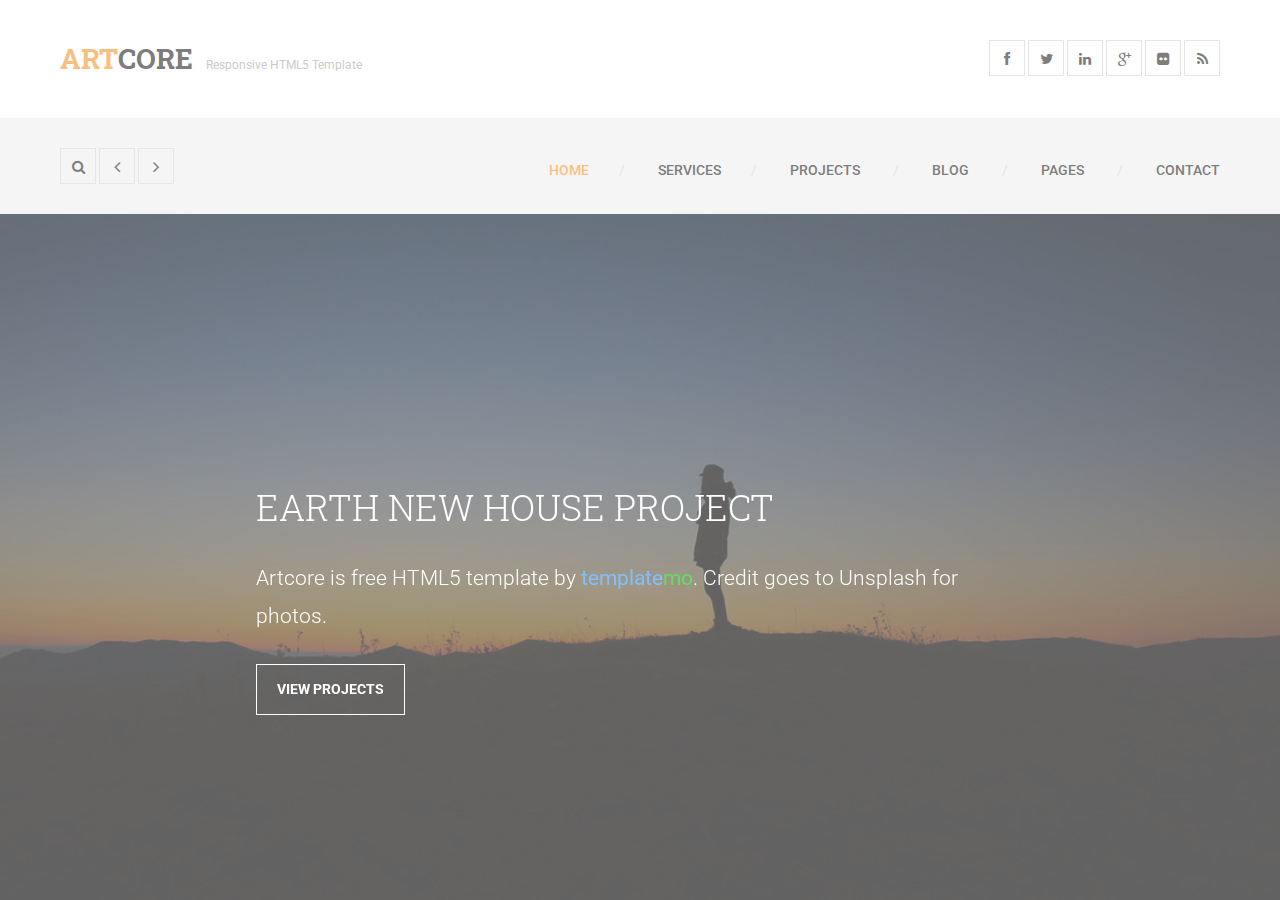
==== index.html @ 153663cf "Add files via upload" ====
<!DOCTYPE html>
<!--[if lt IE 7]>      <html class="no-js lt-ie9 lt-ie8 lt-ie7"> <![endif]-->
<!--[if IE 7]>         <html class="no-js lt-ie9 lt-ie8"> <![endif]-->
<!--[if IE 8]>         <html class="no-js lt-ie9"> <![endif]-->
<!--[if gt IE 8]><!--> <html class="no-js"> <!--<![endif]-->
    <head>
        <meta charset="utf-8">
        <title>Artcore - Responsive HTML5 Template</title>
        <meta name="description" content="">
        <meta name="viewport" content="width=device-width">

        <link rel="stylesheet" href="http://fonts.googleapis.com/css?family=Roboto+Slab:400,700,300,100">
        <link rel="stylesheet" href="http://fonts.googleapis.com/css?family=Roboto:400,400italic,300italic,300,500,500italic,700,900">
        <!--
        Artcore Template
		http://www.templatemo.com/preview/templatemo_423_artcore
        -->
        <link rel="stylesheet" href="css/bootstrap.css">
        <link rel="stylesheet" href="css/font-awesome.css">
        <link rel="stylesheet" href="css/animate.css">
        <link rel="stylesheet" href="css/templatemo-misc.css">
        <link rel="stylesheet" href="css/templatemo-style.css">
        <script src="js/vendor/modernizr-2.6.1-respond-1.1.0.min.js"></script>
    </head>
    <body>
        <!--[if lt IE 7]>
            <p class="chromeframe">You are using an outdated browser. <a href="http://browsehappy.com/">Upgrade your browser today</a> or <a href="http://www.google.com/chromeframe/?redirect=true">install Google Chrome Frame</a> to better experience this site.</p>
        <![endif]-->


        <section id="pageloader">
            <div class="loader-item fa fa-spin colored-border"></div>
        </section> <!-- /#pageloader -->

        <header class="site-header container-fluid">
            <div class="top-header">
                <div class="logo col-md-6 col-sm-6">
                    <h1><a href="index.html"><em>Art</em>Core</a></h1>
                    <span>Responsive HTML5 Template</span>
                </div> <!-- /.logo -->
                <div class="social-top col-md-6 col-sm-6">
                    <ul>
                        <li><a href="#" class="fa fa-facebook"></a></li>
                        <li><a href="#" class="fa fa-twitter"></a></li>
                        <li><a href="#" class="fa fa-linkedin"></a></li>
                        <li><a href="#" class="fa fa-google-plus"></a></li>
                        <li><a href="#" class="fa fa-flickr"></a></li>
                        <li><a href="#" class="fa fa-rss"></a></li>
                    </ul>
                </div> <!-- /.social-top -->
            </div> <!-- /.top-header -->
            <div class="main-header">
                <div class="row">
                    <div class="main-header-left col-md-3 col-sm-6 col-xs-8">
                        <a id="search-icon" class="btn-left fa fa-search" href="#search-overlay"></a>
                        <div id="search-overlay">
                            <a href="#search-overlay" class="close-search"><i class="fa fa-times-circle"></i></a>
                            <div class="search-form-holder">
                                <h2>Type keywords and hit enter</h2>
                                <form id="search-form" action="#">
                                    <input type="search" name="s" placeholder="" autocomplete="off" />
                                </form>
                            </div>
                        </div><!-- #search-overlay -->
                        <a href="#" class="btn-left arrow-left fa fa-angle-left"></a>
                        <a href="#" class="btn-left arrow-right fa fa-angle-right"></a>
                    </div> <!-- /.main-header-left -->
                    <div class="menu-wrapper col-md-9 col-sm-6 col-xs-4">
                        <a href="#" class="toggle-menu visible-sm visible-xs"><i class="fa fa-bars"></i></a>
                        <ul class="sf-menu hidden-xs hidden-sm">
                            <li class="active"><a href="index.html">Home</a></li>
                            <li><a href="services.html">Services</a></li>
                            <li><a href="#">Projects</a>
                                <ul>
                                    <li><a href="projects-2.html">Two Columns</a></li>
                                    <li><a href="projects-3.html">Three Columns</a></li>
                                    <li><a href="project-details.html">Project Single</a></li>
                                </ul>
                            </li>
                            <li><a href="#">Blog</a>
                                <ul>
                                    <li><a href="blog.html">Blog Masonry</a></li>
                                    <li><a href="blog-single.html">Post Single</a></li>
                                </ul>
                            </li>
                            <li><a href="#">Pages</a>
                                <ul>
                                    <li><a href="our-team.html">Our Team</a></li>
                                    <li><a href="archives.html">Archives</a></li>
                                    <li><a href="grids.html">Columns</a></li>
                                    <li><a href="404.html">404 Page</a></li>
                                </ul>
                            </li>
                            <li><a href="contact.html">Contact</a></li>
                        </ul>
                    </div> <!-- /.menu-wrapper -->
                </div> <!-- /.row -->
            </div> <!-- /.main-header -->
            <div id="responsive-menu">
                <ul>
                    <li><a href="index.html">Home</a></li>
                    <li><a href="services.html">Services</a></li>
                    <li><a href="#">Projects</a>
                        <ul>
                            <li><a href="projects-2.html">Two Columns</a></li>
                            <li><a href="projects-3.html">Three Columns</a></li>
                            <li><a href="project-details.html">Project Single</a></li>
                        </ul>
                    </li>
                    <li><a href="#">Blog</a>
                        <ul>
                            <li><a href="blog.html">Blog Masonry</a></li>
                            <li><a href="blog-single.html">Post Single</a></li>
                        </ul>
                    </li>
                    <li><a href="#">Pages</a>
                        <ul>
                            <li><a href="our-team.html">Our Team</a></li>
                            <li><a href="archives.html">Archives</a></li>
                            <li><a href="grids.html">Columns</a></li>
                            <li><a href="404.html">404 Page</a></li>
                        </ul>
                    </li>
                    <li><a href="contact.html">Contact</a></li>
                </ul>
            </div>
        </header> <!-- /.site-header -->
        
        <div class="swiper-container">
            <div class="swiper-wrapper">

                <div class="swiper-slide" style="background-image: url(images/slide1.jpg);">
                    <div class="overlay-s"></div>
                    <div class="slider-caption">
                        <div class="inner-content">
                            <h2>Earth New House Project</h2>
                            <p>Artcore is free HTML5 template by <b class="blue">template</b><b class="green">mo</b>. Credit goes to <a rel="nofollow" href="http://unsplash.com">Unsplash</a> for photos.</p>
                            <a href="#" class="main-btn white">View Projects</a>
                        </div> <!-- /.inner-content -->
                    </div> <!-- /.slider-caption -->
                </div> <!-- /.swier-slide -->

                <div class="swiper-slide" style="background-image: url(images/slide2.jpg);">
                    <div class="overlay-s"></div>
                    <div class="slider-caption">
                        <div class="inner-content">
                            <h2>Hotel and Residence Concept in Montenegro</h2>
                            <p>We come with new fresh and unique ideas.</p>
                            <a href="#" class="main-btn white">View Projects</a>
                        </div> <!-- /.inner-content -->
                    </div> <!-- /.slider-caption -->
                </div> <!-- /.swier-slide -->

                <div class="swiper-slide" style="background-image: url(images/slide3.jpg);">
                    <div class="overlay-s"></div>
                    <div class="slider-caption">
                        <div class="inner-content">
                            <h2>Natural 3d Architecture Design</h2>
                            <p>Natural concrete is a material which is calm and clean.</p>
                            <a href="#" class="main-btn white">View Projects</a>
                        </div> <!-- /.inner-content -->
                    </div> <!-- /.slider-caption -->
                </div> <!-- /.swier-slide -->

            </div> <!-- /.swiper-wrapper -->
        </div> <!-- /.swiper-container -->

        <script src="js/vendor/jquery-1.11.0.min.js"></script>
        <script>window.jQuery || document.write('<script src="js/vendor/jquery-1.11.0.min.js"><\/script>')</script>
        <script src="js/plugins.js"></script>
        <script src="js/main.js"></script>

        <!-- Preloader -->
        <script type="text/javascript">
            //<![CDATA[
            $(window).load(function() { // makes sure the whole site is loaded
                $('.loader-item').fadeOut(); // will first fade out the loading animation
                    $('#pageloader').delay(350).fadeOut('slow'); // will fade out the white DIV that covers the website.
                $('body').delay(350).css({'overflow-y':'visible'});
            })
            //]]>
        </script>
        
    </body>
</html>
---- css/templatemo-misc.css ----
/*
 * Swiper 2.6.0
 * Mobile touch slider and framework with hardware accelerated transitions
 *
 * http://www.idangero.us/sliders/swiper/
 *
 * Copyright 2010-2014, Vladimir Kharlampidi
 * The iDangero.us
 * http://www.idangero.us/
 *
 * Licensed under GPL & MIT
 *
 * Released on: April 9, 2014
*/
.swiper-container {
  margin: 0 auto;
  position: relative;
  overflow: hidden;
  -webkit-backface-visibility: hidden;
  -moz-backface-visibility: hidden;
  -ms-backface-visibility: hidden;
  -o-backface-visibility: hidden;
  backface-visibility: hidden;
  /* Fix of Webkit flickering */
  z-index: 1;
}

.swiper-wrapper {
  position: relative;
  width: 100%;
  -webkit-transition-property: -webkit-transform, left, top;
  -webkit-transition-duration: 0s;
  -webkit-transform: translate3d(0px, 0, 0);
  -webkit-transition-timing-function: ease;
  -moz-transition-property: -moz-transform, left, top;
  -moz-transition-duration: 0s;
  -moz-transform: translate3d(0px, 0, 0);
  -moz-transition-timing-function: ease;
  -o-transition-property: -o-transform, left, top;
  -o-transition-duration: 0s;
  -o-transform: translate3d(0px, 0, 0);
  -o-transition-timing-function: ease;
  -o-transform: translate(0px, 0px);
  -ms-transition-property: -ms-transform, left, top;
  -ms-transition-duration: 0s;
  -ms-transform: translate3d(0px, 0, 0);
  -ms-transition-timing-function: ease;
  transition-property: transform, left, top;
  transition-duration: 0s;
  transform: translate3d(0px, 0, 0);
  transition-timing-function: ease;
  -webkit-box-sizing: content-box;
  -moz-box-sizing: content-box;
  box-sizing: content-box;
}

.swiper-free-mode > .swiper-wrapper {
  -webkit-transition-timing-function: ease-out;
  -moz-transition-timing-function: ease-out;
  -ms-transition-timing-function: ease-out;
  -o-transition-timing-function: ease-out;
  transition-timing-function: ease-out;
  margin: 0 auto;
}

.swiper-slide {
  float: left;
}

/* IE10 Windows Phone 8 Fixes */
.swiper-wp8-horizontal {
  -ms-touch-action: pan-y;
}

.swiper-wp8-vertical {
  -ms-touch-action: pan-x;
}

/* ===============================================================
Your custom styles, here you need to specify container's and slide's
sizes, pagination, etc.
================================================================*/
.swiper-container {
  /* Specify Swiper's Size: */
  /*width:200px;
  height: 100px;*/
}

.swiper-slide {
  /* Specify Slides's Size: */
  /*width: 100%;
  height: 100%;*/
}

.swiper-slide-active {
  /* Specific active slide styling: */
}

.swiper-slide-visible {
  /* Specific visible slide styling: */
}

/* ===============================================================
Pagination Styles
================================================================*/
.swiper-pagination-switch {
  /* Stylize pagination button: */
}

.swiper-active-switch {
  /* Specific active button style: */
}

.swiper-visible-switch {
  /* Specific visible button style: */
}

/*! fancyBox v2.1.5 fancyapps.com | fancyapps.com/fancybox/#license */
.fancybox-wrap,
.fancybox-skin,
.fancybox-outer,
.fancybox-inner,
.fancybox-image,
.fancybox-wrap iframe,
.fancybox-wrap object,
.fancybox-nav,
.fancybox-nav span,
.fancybox-tmp {
  padding: 0;
  margin: 0;
  border: 0;
  outline: none;
  vertical-align: top;
}

.fancybox-wrap {
  position: absolute;
  top: 0;
  left: 0;
  z-index: 8020;
}

.fancybox-skin {
  position: relative;
  background: #f9f9f9;
  color: #444;
  text-shadow: none;
  -webkit-border-radius: 4px;
  -moz-border-radius: 4px;
  border-radius: 4px;
}

.fancybox-opened {
  z-index: 8030;
}

.fancybox-opened .fancybox-skin {
  -webkit-box-shadow: 0 10px 25px rgba(0, 0, 0, 0.5);
  -moz-box-shadow: 0 10px 25px rgba(0, 0, 0, 0.5);
  box-shadow: 0 10px 25px rgba(0, 0, 0, 0.5);
}

.fancybox-outer, .fancybox-inner {
  position: relative;
}

.fancybox-inner {
  overflow: hidden;
}

.fancybox-type-iframe .fancybox-inner {
  -webkit-overflow-scrolling: touch;
}

.fancybox-error {
  color: #444;
  font: 14px/20px "Helvetica Neue",Helvetica,Arial,sans-serif;
  margin: 0;
  padding: 15px;
  white-space: nowrap;
}

.fancybox-image, .fancybox-iframe {
  display: block;
  width: 100%;
  height: 100%;
}

.fancybox-image {
  max-width: 100%;
  max-height: 100%;
}

#fancybox-loading, .fancybox-close, .fancybox-prev span, .fancybox-next span {
  background-image: url("../images/fancybox_sprite.png");
}

#fancybox-loading {
  position: fixed;
  top: 50%;
  left: 50%;
  margin-top: -22px;
  margin-left: -22px;
  background-position: 0 -108px;
  opacity: 0.8;
  cursor: pointer;
  z-index: 8060;
}

#fancybox-loading div {
  width: 44px;
  height: 44px;
  background: url("../images/fancybox_loading.gif") center center no-repeat;
}

.fancybox-close {
  position: absolute;
  top: -18px;
  right: -18px;
  width: 36px;
  height: 36px;
  cursor: pointer;
  z-index: 8040;
}

.fancybox-nav {
  position: absolute;
  top: 0;
  width: 40%;
  height: 100%;
  cursor: pointer;
  text-decoration: none;
  background: transparent url("../images/blank.gif");
  /* helps IE */
  -webkit-tap-highlight-color: transparent;
  z-index: 8040;
}

.fancybox-prev {
  left: 0;
}

.fancybox-next {
  right: 0;
}

.fancybox-nav span {
  position: absolute;
  top: 50%;
  width: 36px;
  height: 34px;
  margin-top: -18px;
  cursor: pointer;
  z-index: 8040;
  visibility: hidden;
}

.fancybox-prev span {
  left: 10px;
  background-position: 0 -36px;
}

.fancybox-next span {
  right: 10px;
  background-position: 0 -72px;
}

.fancybox-nav:hover span {
  visibility: visible;
}

.fancybox-tmp {
  position: absolute;
  top: -99999px;
  left: -99999px;
  visibility: hidden;
  max-width: 99999px;
  max-height: 99999px;
  overflow: visible !important;
}

/* Overlay helper */
.fancybox-lock {
  overflow: hidden !important;
  width: auto;
}

.fancybox-lock body {
  overflow: hidden !important;
}

.fancybox-lock-test {
  overflow-y: hidden !important;
}

.fancybox-overlay {
  position: absolute;
  top: 0;
  left: 0;
  overflow: hidden;
  display: none;
  z-index: 8010;
  background: url("../images/fancybox_overlay.png");
}

.fancybox-overlay-fixed {
  position: fixed;
  bottom: 0;
  right: 0;
}

.fancybox-lock .fancybox-overlay {
  overflow: auto;
  overflow-y: scroll;
}

/* Title helper */
.fancybox-title {
  visibility: hidden;
  font: normal 13px/20px "Helvetica Neue",Helvetica,Arial,sans-serif;
  position: relative;
  text-shadow: none;
  z-index: 8050;
}

.fancybox-opened .fancybox-title {
  visibility: visible;
}

.fancybox-title-float-wrap {
  position: absolute;
  bottom: 0;
  right: 50%;
  margin-bottom: -35px;
  z-index: 8050;
  text-align: center;
}

.fancybox-title-float-wrap .child {
  display: inline-block;
  margin-right: -100%;
  padding: 2px 20px;
  background: transparent;
  /* Fallback for web browsers that doesn't support RGBa */
  background: rgba(0, 0, 0, 0.8);
  -webkit-border-radius: 15px;
  -moz-border-radius: 15px;
  border-radius: 15px;
  text-shadow: 0 1px 2px #222;
  color: #FFF;
  font-weight: bold;
  line-height: 24px;
  white-space: nowrap;
}

.fancybox-title-outside-wrap {
  position: relative;
  margin-top: 10px;
  color: #fff;
}

.fancybox-title-inside-wrap {
  padding-top: 10px;
}

.fancybox-title-over-wrap {
  position: absolute;
  bottom: 0;
  left: 0;
  color: #fff;
  padding: 10px;
  background: #000;
  background: rgba(0, 0, 0, 0.8);
}

/*Retina graphics!*/
@media only screen and (-webkit-min-device-pixel-ratio: 1.5), only screen and (min--moz-device-pixel-ratio: 1.5), only screen and (min-device-pixel-ratio: 1.5) {
  #fancybox-loading, .fancybox-close, .fancybox-prev span, .fancybox-next span {
    background-image: url("../images/fancybox_sprite@2x.png");
    background-size: 44px 152px;
    /*The size of the normal image, half the size of the hi-res image*/
  }

  #fancybox-loading div {
    background-image: url("../images/fancybox_loading@2x.gif");
    background-size: 24px 24px;
    /*The size of the normal image, half the size of the hi-res image*/
  }
}
---- css/templatemo-style.css ----
/* 
	Artcore Template
	http://www.templatemo.com/preview/templatemo_423_artcore
*/

html, body, div, span, applet, object, iframe, h1, h2, h3, h4, h5, h6, p, blockquote, pre, a, abbr, acronym, address, big, cite, code, del, dfn, em, img, ins, kbd, q, s, samp, small, strike, strong, sub, sup, tt, var, b, u, i, center, dl, dt, dd, ol, ul, li, fieldset, form, label, legend, table, caption, tbody, tfoot, thead, tr, th, td, article, aside, canvas, details, embed, figure, figcaption, footer, header, hgroup, menu, nav, output, ruby, section, summary, time, mark, audio, video {
  margin: 0;
  padding: 0;
  border: 0;
  font-size: 100%;
  vertical-align: baseline;
}

body {
  line-height: 1;
}


.blue {
	color: #39F;
	font-weight: normal;
}

.green {
	color: #0C0;
	font-weight: normal;
}

ol,
ul {
  list-style: none;
}

blockquote,
q {
  quotes: none;
}

blockquote:before,
blockquote:after {
  content: '';
  content: none;
}

table {
  border-collapse: collapse;
  border-spacing: 0;
}

html {
  font-size: 100%;
  -webkit-text-size-adjust: 100%;
  -ms-text-size-adjust: 100%;
}

a:focus {
  outline: none;
}

article,
aside,
details,
figcaption,
figure,
footer,
header,
hgroup,
nav,
section,
img {
  display: block;
}

audio,
canvas,
video {
  display: inline-block;
  *display: inline;
  *zoom: 1;
}

audio:not([controls]) {
  display: none;
}

sub,
sup {
  line-height: 0;
  position: relative;
  vertical-align: baseline;
}

sup {
  top: -.5em;
}

sub {
  bottom: -.25em;
}

img {
  border: 0;
  -ms-interpolation-mode: bicubic;
}

button,
input,
select,
textarea {
  font-size: 100%;
  margin: 0;
  vertical-align: baseline;
  *vertical-align: middle;
}

button,
input {
  line-height: normal;
  *overflow: visible;
}

button::-moz-focus-inner,
input::-moz-focus-inner {
  border: 0;
  padding: 0;
}

button,
input[type="button"],
input[type="reset"],
input[type="submit"] {
  cursor: pointer;
  -webkit-appearance: button;
}

input[type="search"] {
  -webkit-appearance: textfield;
  -webkit-box-sizing: content-box;
  -moz-box-sizing: content-box;
  box-sizing: content-box;
}

input[type="search"]:-webkit-search-decoration {
  -webkit-appearance: none;
}

textarea {
  overflow: auto;
  vertical-align: top;
}

.top-header .logo span, .section-header span, .team-member span, .project-infos span.project-subtitle, .post-masonry .blog-body span, .blog-info span.blog-meta, .comment-body span {
  font-size: .84em;
  color: #aaaaaa;
}

body {
  font-family: "Roboto", sans-serif;
  font-size: .89em;
  line-height: 1.75;
  color: #777777;
  background-color: #efefef;
  text-rendering: optimizeLegibility;
}

a {
  color: #f69730;
  text-decoration: none;
  -webkit-transition: all 200ms ease-in-out;
  -moz-transition: all 200ms ease-in-out;
  transition: all 200ms ease-in-out;
}
a:hover {
  color: black;
  text-decoration: none;
}

h1, h2, h3, h4, h5, h6 {
  font-family: "Roboto Slab", serif;
  color: #2c2c2c;
}

*, *:before, *:after {
  -moz-box-sizing: border-box;
  -webkit-box-sizing: border-box;
  box-sizing: border-box;
}

button,
input,
select,
textarea {
  border: 1px solid #d5d5d5;
  outline: 0;
  padding: 10px 12px;
  color: #aaaaaa;
}
button:focus,
input:focus,
select:focus,
textarea:focus {
  border-color: #777777;
}

.text-right {
  text-align: right;
}

.text-left {
  text-align: left;
}

.text-center {
  text-align: center;
}

.main-btn {
  color: white;
  border: 1px solid white;
  padding: 12px 20px;
  text-transform: uppercase;
  font-weight: 700;
  display: inline-block;
}

blockquote {
  margin: 36px;
  background-image: url(../images/quote.png);
  background-repeat: no-repeat;
  background-position: top left;
  padding-left: 40px;
  font-size: 1.2em;
  color: #aaaaaa;
  font-family: "Roboto Slab", serif;
}
@media screen and (max-width: 768px) {
  blockquote {
    padding-left: 30px;
    font-size: 1em;
  }
}

hr {
  display: block;
  height: 1px;
  border: 0;
  border-top: 1px solid #e2e2e2;
  margin: 40px 0;
}

input.mainBtn {
  text-transform: uppercase;
  background: white;
  color: #2c2c2c;
  font-weight: 700;
  padding: 14px 17px;
  -webkit-transition: all 200ms ease-in-out;
  -moz-transition: all 200ms ease-in-out;
  transition: all 200ms ease-in-out;
}
input.mainBtn:hover {
  color: #f69730;
  border-color: #f69730;
}

.site-header {
  position: relative;
  z-index: 8;
}

a.btn-left, .top-header .social-top ul li a, .main-header .menu-wrapper a.toggle-menu {
  border: 1px solid #d5d5d5;
  width: 36px;
  height: 36px;
  line-height: 36px;
  text-align: center;
  display: inline-block;
  color: #2c2c2c;
}
a.btn-left:hover, .top-header .social-top ul li a:hover, .main-header .menu-wrapper a.toggle-menu:hover {
  color: #2c2c2c;
  border-color: #2c2c2c;
}

.top-header {
  width: 100%;
  overflow: hidden;
  background-color: white;
}
.top-header .logo {
  padding: 34px 0 34px 60px;
}
@media screen and (min-width: 769px) and (max-width: 991px) {
  .top-header .logo {
    padding: 20px 0 20px 20px;
    text-align: center h1;
    text-align-display: block;
    text-align-text-align: center;
  }
  .top-header .logo span {
    display: block;
    margin-left: 0 !important;
  }
}
@media screen and (max-width: 768px) {
  .top-header .logo {
    text-align: center;
    padding: 20px;
  }
  .top-header .logo span {
    display: none;
  }
}
.top-header .logo h1 {
  display: inline-block;
  font-size: 2em;
  text-transform: uppercase;
  font-weight: 700;
}
.top-header .logo h1 em {
  font-style: normal;
  color: #f69730;
}
.top-header .logo span {
  margin-left: 10px;
}
.top-header .social-top {
  padding: 40px 60px 40px 0;
  overflow: hidden;
  text-align: right;
}
.top-header .social-top ul li {
  display: inline;
}
@media screen and (min-width: 769px) and (max-width: 991px) {
  .top-header .social-top {
    padding: 40px 20px 40px 0;
  }
}
@media screen and (max-width: 768px) {
  .top-header .social-top {
    padding: 0 20px 20px 20px;
    text-align: center;
  }
}
.top-header a {
  color: #2c2c2c;
}

.main-header {
  width: 100%;
  min-height: 96px;
  background-color: #efefef;
  padding: 30px 60px;
}
@media screen and (min-width: 769px) and (max-width: 991px) {
  .main-header {
    padding: 20px;
    min-height: 76px;
  }
}
@media screen and (max-width: 768px) {
  .main-header {
    padding: 20px;
    min-height: 76px;
  }
}
.main-header .main-header-left a {
  font-size: 18px;
}
.main-header .menu-wrapper {
  position: relative;
  z-index: 99;
  text-align: right;
  margin-top: 10px;
}
.main-header .menu-wrapper a.toggle-menu {
  display: none;
  background-color: #2c2c2c;
  color: white;
  border-color: #2c2c2c;
  position: absolute;
  right: 20px;
  overflow: hidden;
}
.main-header .menu-wrapper a.toggle-menu:hover {
  color: white;
}
.main-header .menu-wrapper ul li {
  display: inline;
  margin-left: 30px;
  position: relative;
}
.main-header .menu-wrapper ul li:after {
  content: '/';
  color: #d5d5d5;
  margin-left: 30px;
}
.main-header .menu-wrapper ul li:last-child:after {
  content: '';
  display: none;
}
.main-header .menu-wrapper ul li a {
  text-transform: uppercase;
  font-weight: 500;
  padding: 30px 0;
  color: #2c2c2c;
}
.main-header .menu-wrapper ul li a:hover {
  color: #f69730;
}
.main-header .menu-wrapper ul li.active a {
  color: #f69730;
}
.main-header .menu-wrapper ul li ul {
  position: absolute;
  width: 200px;
  z-index: 9999;
  top: 40px;
  left: 50%;
  margin-left: -115px;
  text-align: center;
  background-color: white;
}
.main-header .menu-wrapper ul li ul:before {
  content: ' ';
  width: 0;
  height: 0;
  border-left: 10px solid transparent;
  border-right: 10px solid transparent;
  border-bottom: 10px solid white;
  position: absolute;
  top: -10px;
  margin-left: -10px;
  left: 50%;
}
.main-header .menu-wrapper ul li ul li {
  position: relative;
  display: block;
  text-align: center;
  margin: 0;
  border-bottom: 1px solid #efefef;
}
.main-header .menu-wrapper ul li ul li:last-child {
  border-bottom: 0;
}
.main-header .menu-wrapper ul li ul li a {
  display: block;
  padding: 10px;
  color: #777777 !important;
}
.main-header .menu-wrapper ul li ul li a:hover {
  color: #f69730 !important;
}
.main-header .menu-wrapper ul li ul li:after {
  display: none;
}
.main-header .menu-wrapper ul li ul li ul {
  left: 100% !important;
  margin-left: 1px;
  top: 0;
}
.main-header .menu-wrapper ul li ul li ul:before {
  display: none;
}
@media screen and (min-width: 769px) and (max-width: 991px) {
  .main-header .menu-wrapper {
    margin-top: 0 !important;
  }
}
@media screen and (max-width: 768px) {
  .main-header .menu-wrapper {
    margin-top: 0 !important;
  }
}

#responsive-menu {
  display: none;
  width: 100%;
  padding: 30px;
  overflow: hidden;
  background-color: #2c2c2c;
}
#responsive-menu li {
  padding-bottom: 12px;
  margin-bottom: 12px;
  border-bottom: 1px solid #404040;
}
#responsive-menu li:last-child {
  border-bottom: 0;
  padding-bottom: 0;
  margin-bottom: 0;
}
#responsive-menu li a {
  font-size: 18px;
  color: white;
}
#responsive-menu li ul {
  margin-top: 12px;
  padding-top: 12px;
  margin-left: 30px;
  border-top: 1px solid #404040;
}
#responsive-menu li ul li {
  padding-bottom: 12px;
  margin-bottom: 12px;
  border-bottom: 1px solid #404040;
}
#responsive-menu li ul li:last-child {
  border-bottom: 0;
  padding-bottom: 0;
  margin-bottom: 0;
}

#search-icon {
  font-size: 1em;
  float: left;
  margin-right: 3px;
}

#search-overlay {
  display: none;
  position: fixed;
  top: 0px;
  left: 0px;
  width: 100%;
  height: 100%;
  background: rgba(0, 0, 0, 0.95);
  color: #aaaaaa;
  z-index: 1000;
}
#search-overlay .close-search {
  color: white;
  font-size: 24px;
  float: right;
  margin: 30px;
  -webkit-transition: all 250ms ease;
  -moz-transition: all 250ms ease;
  transition: all 250ms ease;
}
#search-overlay .search-form-holder {
  position: fixed;
  top: 50%;
  left: 50%;
  margin: -70px 0 0 -300px;
  width: 600px;
  height: 140px;
  text-align: center;
  overflow: hidden;
}
#search-overlay .search-form-holder h2 {
  color: white;
  font-family: "Roboto", sans-serif;
  font-size: 2.7em;
  font-weight: 300;
  margin-bottom: 30px;
}
#search-overlay .search-form-holder input {
  border: 0;
  outline: 0;
  height: 50px;
  width: 100%;
  text-align: center;
  font-size: 22px;
  color: white;
  background: none;
}
#search-overlay .search-form-holder input:focus {
  -webkit-box-shadow: none !important;
  -moz-box-shadow: none !important;
  -ms-box-shadow: none !important;
  -o-box-shadow: none !important;
  box-shadow: none !important;
  outline: none !important;
}
@media screen and (min-width: 769px) and (max-width: 991px) {
  #search-overlay .search-form-holder {
    width: 748px;
    top: 40%;
    left: 0;
    margin: 0;
  }
  #search-overlay .search-form-holder h2 {
    font-size: 1.8em;
    margin-bottom: 30px;
  }
}
@media screen and (max-width: 768px) {
  #search-overlay .search-form-holder {
    width: 100%;
    top: 40%;
    padding: 20px;
    left: 0;
    margin: 0;
  }
  #search-overlay .search-form-holder h2 {
    font-size: 1.2em;
    margin-bottom: 30px;
  }
}

.swiper-container {
  overflow: hidden;
  width: 100%;
  height: 100%;
  position: absolute;
  top: 0;
  z-index: 2;
}
@media screen and (max-width: 768px) {
  .swiper-container {
    top: 120px;
  }
  .swiper-container a.main-btn {
    display: none;
  }
}

.swiper-wrapper {
  width: 100%;
  height: 100%;
}

.swiper-slide {
  background-size: cover;
  background-repeat: no-repeat;
  width: 100%;
  height: 100%;
  position: relative;
  z-index: 8;
}

.overlay-s {
  position: fixed;
  width: 100%;
  height: 100%;
  background-color: rgba(0, 0, 0, 0.6);
  z-index: 9;
}

.slider-caption {
  position: absolute;
  overflow: hidden;
  z-index: 10;
  width: 100%;
  top: 53%;
  color: white;
}
.slider-caption h2 {
  color: white;
  text-transform: uppercase;
  font-weight: 300;
  font-size: 2.5em;
  margin-bottom: 20px;
}
.slider-caption p {
  margin-bottom: 30px;
  font-size: 1.5em;
  font-weight: 300;
}
.slider-caption .inner-content {
  width: 60%;
  margin: 0 auto;
}
.slider-caption a {
  color: white;
}
.slider-caption a.main-btn:hover {
  background-color: rgba(255, 255, 255, 0.1);
}
@media screen and (min-width: 769px) and (max-width: 991px) {
  .slider-caption h2 {
    font-size: 1.7em;
  }
  .slider-caption p {
    font-size: 1em;
  }
}
@media screen and (max-width: 768px) {
  .slider-caption {
    top: 47%;
  }
  .slider-caption h2 {
    font-size: 1.7em;
  }
  .slider-caption p {
    font-size: 1em;
  }
}

#pageloader {
  width: 100%;
  height: 100%;
  position: fixed;
  top: 0;
  background-color: white;
  z-index: 9999;
}

.colored-border {
  border-color: #f69730 !important;
}

.loader-item {
  position: absolute;
  width: 44px;
  height: 44px;
  margin: -22px 0 0 -22px;
  top: 50%;
  left: 50%;
  text-align: center;
  background: white;
  border-left: 4px solid;
  border-right: 4px solid;
  border-top: 4px solid;
  border-bottom: 3px solid transparent !important;
  border-radius: 22px;
}

.container-fluid {
  padding: 0 !important;
}

.content-wrapper {
  border-top: 1px solid white;
  background: #efefef;
  padding-bottom: 80px;
}

.section-header {
  margin-top: 60px;
  margin-bottom: 60px;
}
.section-header h2 {
  font-size: 24px;
  display: inline;
  text-transform: uppercase;
  font-weight: normal;
}
.section-header span {
  margin-left: 10px;
}
@media screen and (max-width: 768px) {
  .section-header span {
    display: block;
    margin-left: 0;
  }
}

.box-content {
  background: white;
  padding: 25px;
  overflow: hidden;
}

.intro-header {
  margin-bottom: 30px;
}
.intro-header h2 {
  font-size: 24px;
  text-transform: uppercase;
  font-weight: normal;
}
.intro-header p {
  margin-top: 10px;
}

.overlay-b {
  opacity: 0;
  visibility: hidden;
  overflow: hidden;
  position: absolute;
  width: 100%;
  height: 100%;
  background-color: rgba(0, 0, 0, 0.9);
  -webkit-transition: all 250ms ease-in-out;
  -moz-transition: all 250ms ease-in-out;
  transition: all 250ms ease-in-out;
  bottom: 0;
  left: 0;
}
.overlay-b .overlay-inner {
  position: relative;
  width: 100%;
  height: 100%;
}
.overlay-b .overlay-inner a {
  position: absolute;
  top: 50%;
  left: 50%;
  margin-left: -18px;
  margin-top: -18px;
  border: 1px solid #d5d5d5;
  width: 36px;
  height: 36px;
  display: block;
  text-align: center;
  line-height: 36px;
  color: white;
}
.overlay-b .overlay-inner a:hover {
  color: #f69730;
  border-color: #f69730;
}

h3.grid-heading {
  font-size: 20px;
  font-weight: normal;
  text-transform: uppercase;
  margin-bottom: 15px;
}

.service-item {
  overflow: hidden;
  margin-bottom: 30px;
}
.service-item.service-right .service-icon {
  float: left;
  text-align: left;
  margin-right: 30px;
}
.service-item.service-right .service-content {
  text-align: left;
}
.service-item.service-left .service-icon {
  float: right;
  text-align: right;
  margin-left: 30px;
}
.service-item.service-left .service-content {
  text-align: right;
}
.service-item .service-content {
  overflow: hidden;
}
.service-item .service-content h4 {
  font-size: 18px;
  margin-bottom: 10px;
  font-weight: normal;
}
.service-item .service-icon {
  margin-top: 15px;
  width: 80px;
  height: 80px;
  display: block;
  -webkit-transform: rotate(0);
  -moz-transform: rotate(0);
  -ms-transform: rotate(0);
  -o-transform: rotate(0);
  transform: rotate(0);
  -webkit-transition: all 300ms ease-in-out;
  -moz-transition: all 300ms ease-in-out;
  transition: all 300ms ease-in-out;
}
.service-item .service-icon i {
  width: 80px;
  height: 80px;
  border: 2px solid #d5d5d5;
  border-radius: 40px;
  text-align: center;
  line-height: 80px;
  color: #2c2c2c;
  display: block;
  font-size: 1.89em;
}
.service-item:hover .service-icon {
  -webkit-transform: rotate(360deg);
  -moz-transform: rotate(360deg);
  -ms-transform: rotate(360deg);
  -o-transform: rotate(360deg);
  transform: rotate(360deg);
}
.service-item:hover .service-icon i {
  color: #f69730;
  border-color: #f69730;
}
@media screen and (max-width: 768px) {
  .service-item .service-icon {
    width: 60px;
    height: 60px;
    border-radius: 30px;
    line-height: 60px;
    font-size: 1.4em;
  }
  .service-item:hover .service-icon {
    -webkit-transform: rotate(0);
    -moz-transform: rotate(0);
    -ms-transform: rotate(0);
    -o-transform: rotate(0);
    transform: rotate(0);
  }
  .service-item.service-right .service-icon {
    float: none;
    margin: 0 auto 40px auto;
  }
  .service-item.service-right .service-content {
    text-align: center;
  }
  .service-item.service-left .service-icon {
    float: none;
    margin: 0 auto 40px auto;
  }
  .service-item.service-left .service-content {
    text-align: center;
  }
}

.team-member {
  margin-bottom: 40px;
  overflow: hidden;
}
.team-member img {
  width: 100%;
  display: block;
  -webkit-transition: opacity 200ms ease;
  -moz-transition: opacity 200ms ease;
  transition: opacity 200ms ease;
}
.team-member h4.member-name {
  display: inline-block;
  font-size: 18px;
  font-weight: normal;
  margin-bottom: 10px;
}
.team-member span {
  margin-left: 10px;
}
.team-member p {
  margin-bottom: 20px;
}
.team-member ul.social-network li {
  display: inline;
  margin-right: 15px;
}
.team-member ul.social-network li a {
  color: #2c2c2c;
}
.team-member ul.social-network li a:hover {
  color: #f69730;
}

.our-staff {
  margin-top: 40px;
  padding-top: 60px;
  border-top: 1px solid white;
}

.staff-member {
  margin-bottom: 30px;
  width: 100%;
  position: relative;
  overflow: hidden;
  display: inline-block;
}
.staff-member img {
  width: 100%;
}
.staff-member .overlay {
  position: absolute;
  width: 100%;
  height: 100%;
  top: 0;
  left: 0;
  background: rgba(0, 0, 0, 0.85);
  opacity: 0;
  visibility: 0;
  padding: 25px;
  -webkit-transition: all 200ms ease-in-out;
  -moz-transition: all 200ms ease-in-out;
  transition: all 200ms ease-in-out;
}
.staff-member .overlay .overlay-inner {
  position: relative;
  width: 100%;
  height: 100%;
}
.staff-member .overlay .overlay-inner .social-network {
  position: absolute;
  top: 0;
  right: 0;
}
.staff-member .overlay .overlay-inner .social-network li {
  display: inline;
  margin-left: 15px;
}
.staff-member .overlay .overlay-inner .social-network li a {
  color: white;
}
.staff-member .overlay .overlay-inner span {
  color: white;
  font-size: 1.3em;
  font-family: "Roboto Slab", serif;
  position: absolute;
  bottom: 0;
  left: 0;
}
.staff-member:hover .overlay {
  opacity: 1;
  visibility: visible;
}

@media screen and (max-width: 768px) {
  .projects-holder-2 .filter-categories {
    margin-bottom: 60px;
  }
  .projects-holder-2 .filter-categories ul li {
    display: inline-block;
    margin-right: 10px;
  }
}

.projects-holder-3 .filter-categories {
  margin-bottom: 60px;
}
.projects-holder-3 .filter-categories ul li {
  display: inline-block;
  margin-right: 10px;
}

.project-item {
  overflow: hidden;
  margin-bottom: 40px;
}
.project-item .project-detail h2 {
  font-size: 18px;
  font-weight: normal;
  margin: 0 0 10px 0;
  display: block;
}
.project-item .project-detail h2 a {
  color: #2c2c2c;
}
.project-item .project-detail h2 a:hover {
  color: #f69730;
}
.project-item:hover .overlay-b {
  opacity: 1;
  visibility: visible;
}

.filter-categories {
  text-align: left;
}
.filter-categories ul li {
  margin-bottom: 10px;
}
.filter-categories ul li span {
  cursor: pointer;
  background: white;
  display: inline-block;
  border-bottom: 1px solid #d5d5d5;
  padding: 8px 16px;
}
.filter-categories ul li.active span {
  background: #f69730;
  color: white;
  border-bottom: 1px solid #e97e0a;
}

.projects-holder .mix {
  display: none;
}

div.load-more {
  text-align: center;
  display: block;
}
div.load-more a.load-more {
  font-family: "Roboto", sans-serif;
  text-transform: uppercase;
  font-weight: 600;
  color: #2c2c2c;
  background: white;
  display: block;
  padding: 14px 20px;
  border-bottom: 1px solid #d5d5d5;
}
div.load-more a.load-more:active {
  border-bottom: 0;
}

.project-thumb {
  overflow: hidden;
  position: relative;
  -webkit-backface-visibility: hidden;
  /* Chrome, Safari, Opera */
  backface-visibility: hidden;
}
.project-thumb img {
  width: 100%;
}

.project-slider {
  display: none;
  position: relative;
  z-index: 0;
}

.slidesjs-previous {
  position: absolute;
  top: 50%;
  left: 40px;
  margin-top: -20px;
  z-index: 99;
  width: 40px;
  height: 40px;
  background: #2c2c2c;
  color: white;
  text-align: center;
  line-height: 40px;
}
.slidesjs-previous:hover {
  color: white;
}

.slidesjs-next {
  position: absolute;
  top: 50%;
  right: 40px;
  margin-top: -20px;
  z-index: 99;
  width: 40px;
  height: 40px;
  background: #2c2c2c;
  color: white;
  text-align: center;
  line-height: 40px;
}
.slidesjs-next:hover {
  color: white;
}

.project-infos h2.project-title {
  font-size: 2em;
  font-weight: normal;
}
.project-infos span.project-subtitle {
  margin-top: 10px;
  display: inline-block;
}
.project-infos p {
  margin: 30px 0;
}
.project-infos ul.project-meta {
  border-top: 1px solid #d5d5d5;
  border-bottom: 1px solid #d5d5d5;
  display: inline-block;
  padding: 12px 0;
}
.project-infos ul.project-meta li {
  display: inline-block;
  margin-right: 50px;
  font-family: "Roboto Slab", serif;
}
.project-infos ul.project-meta li:last-child {
  margin-right: 0;
}
.project-infos ul.project-meta li i {
  margin-right: 10px;
}
@media screen and (max-width: 768px) {
  .project-infos h2.project-title {
    font-size: 1.6em;
  }
  .project-infos ul.project-meta li {
    margin-bottom: 10px;
  }
  .project-infos ul.project-meta li:last-child {
    margin-bottom: 0;
  }
}

.post-masonry {
  margin-bottom: 30px;
}
.post-masonry .blog-thumb {
  position: relative;
  overflow: hidden;
}
.post-masonry .blog-thumb img {
  width: 100%;
}
.post-masonry .blog-thumb:hover .overlay-b {
  opacity: 1;
  visibility: visible;
}
.post-masonry .blog-body h3.post-title {
  font-size: 18px;
  font-weight: normal;
}
.post-masonry .blog-body h3.post-title a {
  color: #2c2c2c;
}
.post-masonry .blog-body h3.post-title a:hover {
  color: #f69730;
}
.post-masonry .blog-body span {
  display: inline-block;
  margin: 10px 0;
}

.blog-image {
  overflow: hidden;
}
.blog-image img {
  width: 100%;
}

.blog-info h2.blog-title {
  font-size: 2em;
  font-weight: normal;
}
.blog-info span.blog-meta {
  margin: 20px 0;
  display: block;
}
@media screen and (max-width: 768px) {
  .blog-info h2.blog-title {
    font-size: 1.6em;
  }
}

.blog-tags {
  margin-top: 30px;
}
.blog-tags span {
  font-family: "Roboto Slab", serif;
}
.blog-tags a {
  display: inline-block;
  margin: 0 5px;
}
.blog-tags a:after {
  content: ',';
  color: #aaaaaa;
}

.pagination {
  margin-top: 40px;
}
.pagination ul li {
  display: inline-block;
  margin: 0 2px;
}
.pagination ul li a {
  background: white;
  border-bottom: 1px solid #d5d5d5;
  padding: 10px 12px;
  color: #2c2c2c;
}
.pagination ul li a:active {
  border-bottom: none;
}
.pagination ul li a.active {
  background-color: #f69730;
  color: white;
  border-bottom: 1px solid #e97e0a;
}

h2.comment-heading {
  font-size: 20px;
  text-transform: uppercase;
  font-weight: normal;
  margin: 30px 0;
}

.comment {
  margin-bottom: 30px;
}
.comment.last {
  margin-bottom: 0;
}
.comment.last .comment-body {
  padding: 0;
  border: 0;
}
@media screen and (max-width: 768px) {
  .comment .nested-comment {
    margin-left: 30px;
  }
  .comment .nested-comment .author-avatar {
    display: none;
  }
  .comment .author-avatar {
    width: 50px;
    height: 50px;
  }
}

.author-avatar {
  float: left;
  width: 80px;
  height: 80px;
  display: inline-block;
  margin-right: 25px;
  overflow: hidden;
}
.author-avatar img {
  width: 100%;
}

.comment-body {
  overflow: hidden;
  border-bottom: 1px solid #e2e2e2;
  padding-bottom: 30px;
}
.comment-body h4 {
  font-weight: normal;
  font-size: 18px;
  display: inline-block;
  margin-right: 10px;
  margin-bottom: 10px;
}

.nested-comment {
  margin-left: 90px;
  margin-top: 30px;
}

.comment-form p {
  margin-bottom: 10px;
  display: block;
}
.comment-form label {
  min-width: 150px;
  display: inline-block;
}
.comment-form input {
  width: 30%;
}
.comment-form textarea {
  max-width: 70%;
  width: 70%;
  min-height: 120px;
}
.comment-form input.mainBtn {
  margin-left: 152px;
}
@media screen and (max-width: 768px) {
  .comment-form label {
    display: block;
  }
  .comment-form input {
    width: 100%;
  }
  .comment-form textarea {
    width: 100%;
    max-width: 100%;
  }
  .comment-form input.mainBtn {
    margin-left: 0;
  }
}

.archive-box {
  padding-bottom: 40px;
  border-bottom: 1px solid #d5d5d5;
}
.archive-box.last {
  padding-bottom: 0;
  border-bottom: 0;
}
.archive-box h2.archive-heading {
  font-size: 24px;
  text-transform: uppercase;
  font-weight: normal;
  margin: 30px 0;
}

ul.archive-list li {
  margin: 10px 0 10px 30px;
}
ul.archive-list li h3 {
  font-size: 20px;
  font-weight: 300;
  font-family: "Roboto", sans-serif;
}
ul.archive-list li h3 a {
  color: #777777;
}
ul.archive-list li h3 a:hover {
  color: #f69730;
}

.error-page h1 {
  font-size: 120px;
  color: #aaaaaa;
}
.error-page span {
  font-size: 2em;
  color: #aaaaaa;
  margin-bottom: 40px;
  display: block;
}
.error-page p {
  padding-bottom: 30px;
  font-size: 1.2em;
}
@media screen and (max-width: 768px) {
  .error-page h1 {
    font-size: 60px;
  }
  .error-page span {
    font-size: 1.4em;
  }
}

.contact-form {
  overflow: hidden;
  padding-bottom: 40px;
}
.contact-form h3.contact-title {
  font-size: 18px;
  font-weight: normal;
  margin: 30px 0;
}

.contact-form-inner p {
  margin-bottom: 10px;
  display: block;
}
.contact-form-inner label {
  min-width: 150px;
  display: inline-block;
}
.contact-form-inner input {
  width: 40%;
}
.contact-form-inner textarea {
  max-width: 64%;
  width: 64%;
  min-height: 120px;
}
.contact-form-inner input.mainBtn {
  margin-left: 152px;
}
@media screen and (min-width: 769px) and (max-width: 991px) {
  .contact-form-inner {
    margin-bottom: 40px;
  }
  .contact-form-inner input {
    width: 60%;
  }
  .contact-form-inner textarea {
    width: 60%;
    max-width: 60%;
  }
}
@media screen and (max-width: 768px) {
  .contact-form-inner {
    margin-bottom: 40px;
  }
  .contact-form-inner input {
    width: 100%;
  }
  .contact-form-inner textarea {
    max-width: 100%;
    width: 100%;
    display: block;
  }
  .contact-form-inner label {
    width: 100%;
    display: block;
  }
  .contact-form-inner input.mainBtn {
    margin-left: 0;
  }
}

.map-canvas {
  height: 425px;
}
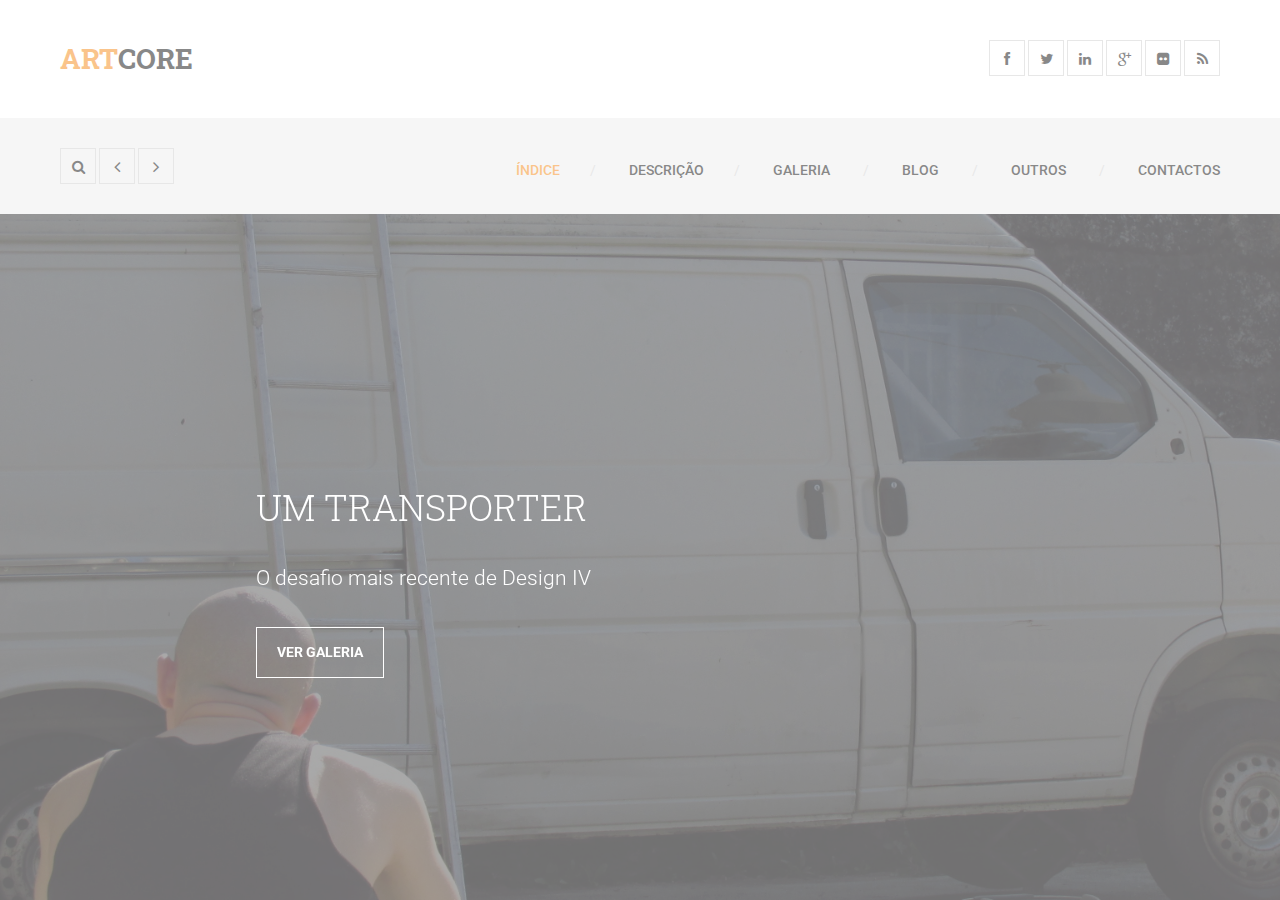
==== commit 69c6a52e: "Update index.html" ====
--- a/index.html
+++ b/index.html
@@ -5,7 +5,7 @@
 <!--[if gt IE 8]><!--> <html class="no-js"> <!--<![endif]-->
     <head>
         <meta charset="utf-8">
-        <title>Artcore - Responsive HTML5 Template</title>
+        <title>UM Transporter - Test website</title>
         <meta name="description" content="">
         <meta name="viewport" content="width=device-width">
 
@@ -36,7 +36,6 @@
             <div class="top-header">
                 <div class="logo col-md-6 col-sm-6">
                     <h1><a href="index.html"><em>Art</em>Core</a></h1>
-                    <span>Responsive HTML5 Template</span>
                 </div> <!-- /.logo -->
                 <div class="social-top col-md-6 col-sm-6">
                     <ul>
@@ -68,9 +67,9 @@
                     <div class="menu-wrapper col-md-9 col-sm-6 col-xs-4">
                         <a href="#" class="toggle-menu visible-sm visible-xs"><i class="fa fa-bars"></i></a>
                         <ul class="sf-menu hidden-xs hidden-sm">
-                            <li class="active"><a href="index.html">Home</a></li>
-                            <li><a href="services.html">Services</a></li>
-                            <li><a href="#">Projects</a>
+                            <li class="active"><a href="index.html">Índice</a></li>
+                            <li><a href="services.html">Descrição</a></li>
+                            <li><a href="#">Galeria</a>
                                 <ul>
                                     <li><a href="projects-2.html">Two Columns</a></li>
                                     <li><a href="projects-3.html">Three Columns</a></li>
@@ -83,7 +82,7 @@
                                     <li><a href="blog-single.html">Post Single</a></li>
                                 </ul>
                             </li>
-                            <li><a href="#">Pages</a>
+                            <li><a href="#">Outros</a>
                                 <ul>
                                     <li><a href="our-team.html">Our Team</a></li>
                                     <li><a href="archives.html">Archives</a></li>
@@ -91,7 +90,7 @@
                                     <li><a href="404.html">404 Page</a></li>
                                 </ul>
                             </li>
-                            <li><a href="contact.html">Contact</a></li>
+                            <li><a href="contact.html">Contactos</a></li>
                         </ul>
                     </div> <!-- /.menu-wrapper -->
                 </div> <!-- /.row -->
@@ -133,9 +132,9 @@
                     <div class="overlay-s"></div>
                     <div class="slider-caption">
                         <div class="inner-content">
-                            <h2>Earth New House Project</h2>
-                            <p>Artcore is free HTML5 template by <b class="blue">template</b><b class="green">mo</b>. Credit goes to <a rel="nofollow" href="http://unsplash.com">Unsplash</a> for photos.</p>
-                            <a href="#" class="main-btn white">View Projects</a>
+                            <h2>UM Transporter</h2>
+                            <p>O desafio mais recente de Design IV</p>
+                            <a href="#" class="main-btn white">Ver galeria</a>
                         </div> <!-- /.inner-content -->
                     </div> <!-- /.slider-caption -->
                 </div> <!-- /.swier-slide -->
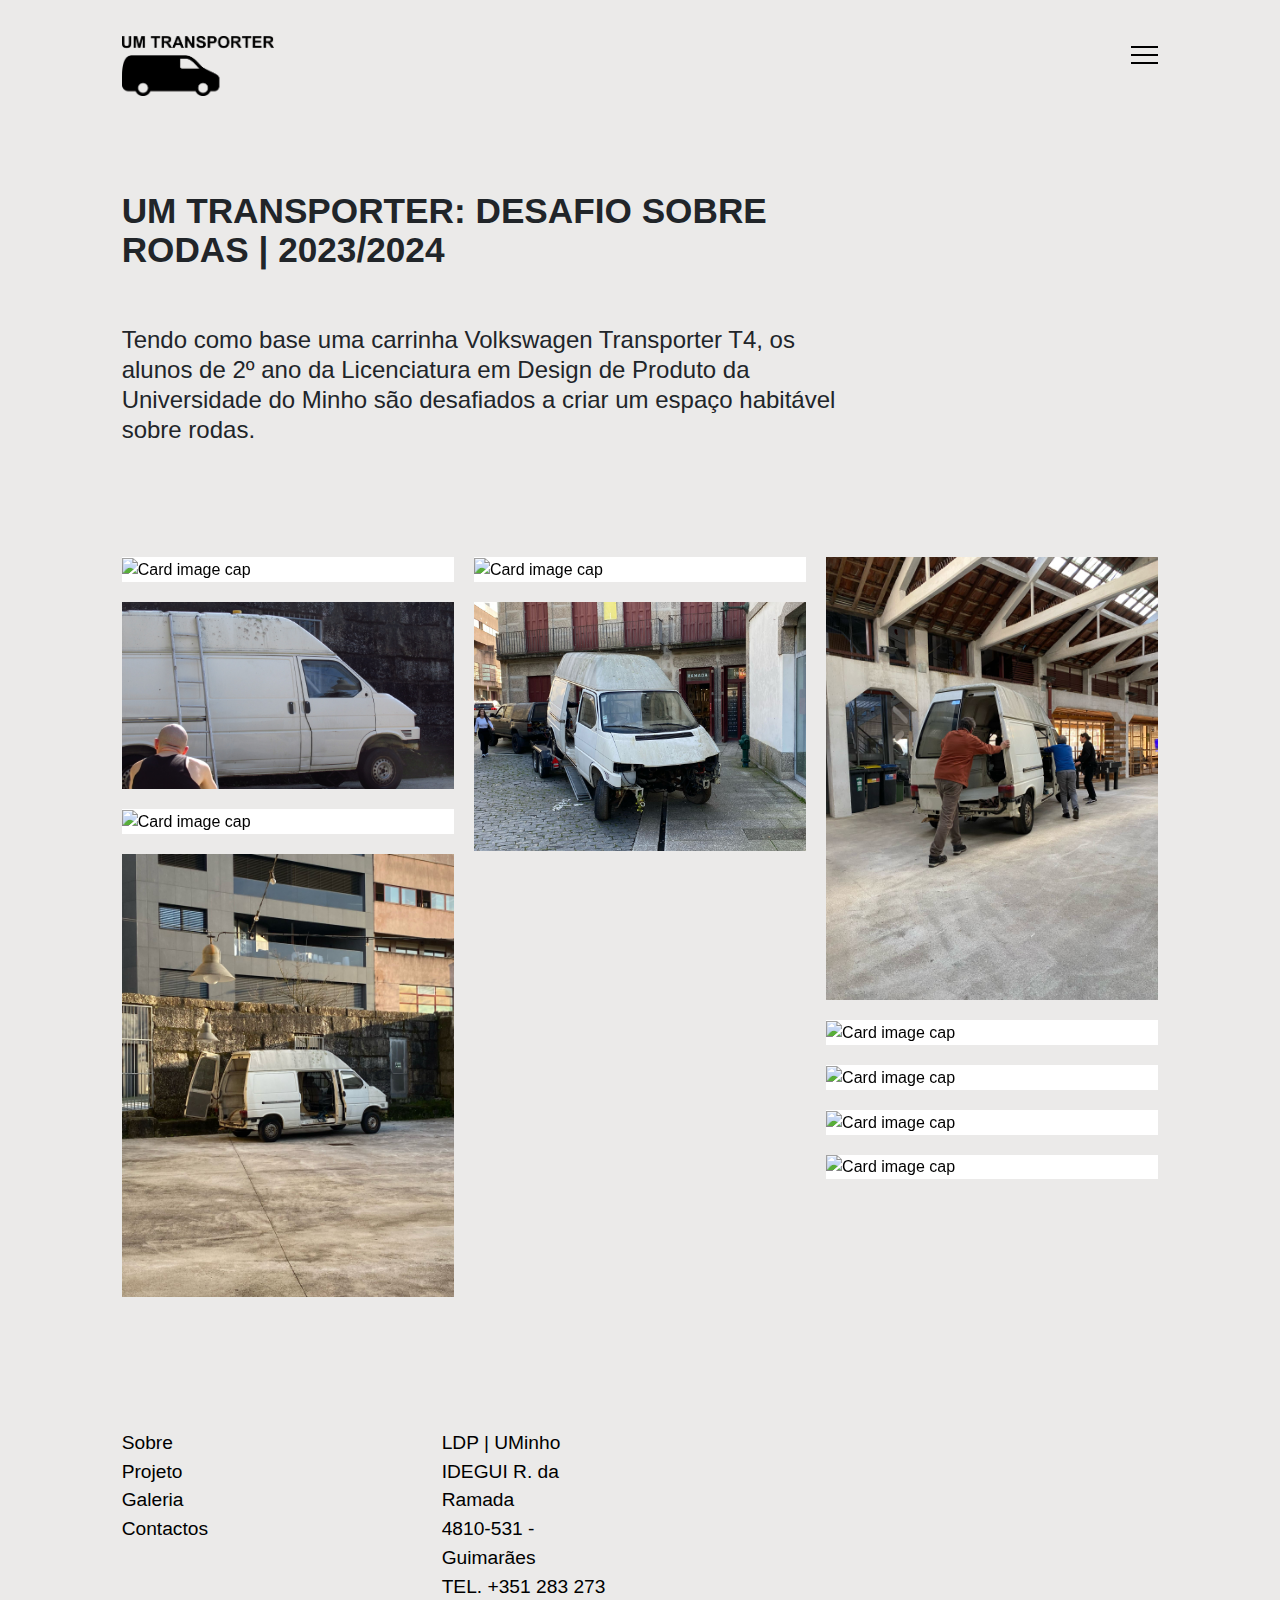
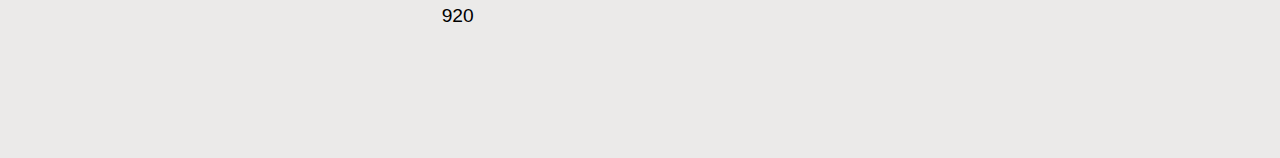
==== commit 7faa6857: "Add files via upload" ====
--- a/index.html
+++ b/index.html
@@ -1,184 +1,249 @@
 <!DOCTYPE html>
-<!--[if lt IE 7]>      <html class="no-js lt-ie9 lt-ie8 lt-ie7"> <![endif]-->
-<!--[if IE 7]>         <html class="no-js lt-ie9 lt-ie8"> <![endif]-->
-<!--[if IE 8]>         <html class="no-js lt-ie9"> <![endif]-->
-<!--[if gt IE 8]><!--> <html class="no-js"> <!--<![endif]-->
-    <head>
-        <meta charset="utf-8">
-        <title>UM Transporter - Test website</title>
-        <meta name="description" content="">
-        <meta name="viewport" content="width=device-width">
-
-        <link rel="stylesheet" href="http://fonts.googleapis.com/css?family=Roboto+Slab:400,700,300,100">
-        <link rel="stylesheet" href="http://fonts.googleapis.com/css?family=Roboto:400,400italic,300italic,300,500,500italic,700,900">
-        <!--
-        Artcore Template
-		http://www.templatemo.com/preview/templatemo_423_artcore
-        -->
-        <link rel="stylesheet" href="css/bootstrap.css">
-        <link rel="stylesheet" href="css/font-awesome.css">
-        <link rel="stylesheet" href="css/animate.css">
-        <link rel="stylesheet" href="css/templatemo-misc.css">
-        <link rel="stylesheet" href="css/templatemo-style.css">
-        <script src="js/vendor/modernizr-2.6.1-respond-1.1.0.min.js"></script>
-    </head>
-    <body>
-        <!--[if lt IE 7]>
-            <p class="chromeframe">You are using an outdated browser. <a href="http://browsehappy.com/">Upgrade your browser today</a> or <a href="http://www.google.com/chromeframe/?redirect=true">install Google Chrome Frame</a> to better experience this site.</p>
-        <![endif]-->
-
-
-        <section id="pageloader">
-            <div class="loader-item fa fa-spin colored-border"></div>
-        </section> <!-- /#pageloader -->
-
-        <header class="site-header container-fluid">
-            <div class="top-header">
-                <div class="logo col-md-6 col-sm-6">
-                    <h1><a href="index.html"><em>Art</em>Core</a></h1>
-                </div> <!-- /.logo -->
-                <div class="social-top col-md-6 col-sm-6">
-                    <ul>
-                        <li><a href="#" class="fa fa-facebook"></a></li>
-                        <li><a href="#" class="fa fa-twitter"></a></li>
-                        <li><a href="#" class="fa fa-linkedin"></a></li>
-                        <li><a href="#" class="fa fa-google-plus"></a></li>
-                        <li><a href="#" class="fa fa-flickr"></a></li>
-                        <li><a href="#" class="fa fa-rss"></a></li>
-                    </ul>
-                </div> <!-- /.social-top -->
-            </div> <!-- /.top-header -->
-            <div class="main-header">
-                <div class="row">
-                    <div class="main-header-left col-md-3 col-sm-6 col-xs-8">
-                        <a id="search-icon" class="btn-left fa fa-search" href="#search-overlay"></a>
-                        <div id="search-overlay">
-                            <a href="#search-overlay" class="close-search"><i class="fa fa-times-circle"></i></a>
-                            <div class="search-form-holder">
-                                <h2>Type keywords and hit enter</h2>
-                                <form id="search-form" action="#">
-                                    <input type="search" name="s" placeholder="" autocomplete="off" />
-                                </form>
-                            </div>
-                        </div><!-- #search-overlay -->
-                        <a href="#" class="btn-left arrow-left fa fa-angle-left"></a>
-                        <a href="#" class="btn-left arrow-right fa fa-angle-right"></a>
-                    </div> <!-- /.main-header-left -->
-                    <div class="menu-wrapper col-md-9 col-sm-6 col-xs-4">
-                        <a href="#" class="toggle-menu visible-sm visible-xs"><i class="fa fa-bars"></i></a>
-                        <ul class="sf-menu hidden-xs hidden-sm">
-                            <li class="active"><a href="index.html">Índice</a></li>
-                            <li><a href="services.html">Descrição</a></li>
-                            <li><a href="#">Galeria</a>
-                                <ul>
-                                    <li><a href="projects-2.html">Two Columns</a></li>
-                                    <li><a href="projects-3.html">Three Columns</a></li>
-                                    <li><a href="project-details.html">Project Single</a></li>
-                                </ul>
-                            </li>
-                            <li><a href="#">Blog</a>
-                                <ul>
-                                    <li><a href="blog.html">Blog Masonry</a></li>
-                                    <li><a href="blog-single.html">Post Single</a></li>
-                                </ul>
-                            </li>
-                            <li><a href="#">Outros</a>
-                                <ul>
-                                    <li><a href="our-team.html">Our Team</a></li>
-                                    <li><a href="archives.html">Archives</a></li>
-                                    <li><a href="grids.html">Columns</a></li>
-                                    <li><a href="404.html">404 Page</a></li>
-                                </ul>
-                            </li>
-                            <li><a href="contact.html">Contactos</a></li>
+<html lang="en" class="no-js">
+   <head>
+      <!-- Meta -->
+      <title>Home</title>
+      <meta charset="UTF-8">
+      <meta name="description" content="Free HTML template">
+      <meta name="keywords" content="HTML, template, free">
+      <meta name="author" content="Nicola Tolin">
+      <meta name="viewport" content="width=device-width, initial-scale=1.0">
+      <!-- Styles -->
+      <link href="vendor/bootstrap/css/bootstrap.min.css" rel="stylesheet" type="text/css"/>
+      <link href="vendor/animate/animate.css" rel="stylesheet" type="text/css"/>
+      <link href="css/style.css" rel="stylesheet" type="text/css"/>
+   </head>
+   <body>
+      <!-- Navbar -->
+      <div class="navigation container-fluid">
+         <div class="row justify-content-md-center ">
+            <div class="col-md-10 col-sm-12">
+               <nav class="navbar navbar-default">
+                  <a class="navbar-brand" href="index.html">
+                  <img src="img/logo-black.png" height="60" alt="Logo"> <!-- og height value "22"-->
+                  </a>
+                  <div class="button_container" id="toggle">
+                     <span class="black top"></span>
+                     <span class="black middle"></span>
+                     <span class="black bottom"></span>
+                  </div>
+                  <div class="overlay" id="overlay">
+                     <nav class="overlay-menu">
+                        <ul>
+                           <li> <a href="about.html">Sobre</a></li>
+                           <li> <a href="story.html">Projeto</a></li>
+                           <li> <a href="services.html">Galeria</a></li>
+                           <li> <a href="contacts.html">Contactos</a></li>
                         </ul>
-                    </div> <!-- /.menu-wrapper -->
-                </div> <!-- /.row -->
-            </div> <!-- /.main-header -->
-            <div id="responsive-menu">
-                <ul>
-                    <li><a href="index.html">Home</a></li>
-                    <li><a href="services.html">Services</a></li>
-                    <li><a href="#">Projects</a>
-                        <ul>
-                            <li><a href="projects-2.html">Two Columns</a></li>
-                            <li><a href="projects-3.html">Three Columns</a></li>
-                            <li><a href="project-details.html">Project Single</a></li>
-                        </ul>
-                    </li>
-                    <li><a href="#">Blog</a>
-                        <ul>
-                            <li><a href="blog.html">Blog Masonry</a></li>
-                            <li><a href="blog-single.html">Post Single</a></li>
-                        </ul>
-                    </li>
-                    <li><a href="#">Pages</a>
-                        <ul>
-                            <li><a href="our-team.html">Our Team</a></li>
-                            <li><a href="archives.html">Archives</a></li>
-                            <li><a href="grids.html">Columns</a></li>
-                            <li><a href="404.html">404 Page</a></li>
-                        </ul>
-                    </li>
-                    <li><a href="contact.html">Contact</a></li>
-                </ul>
-            </div>
-        </header> <!-- /.site-header -->
-        
-        <div class="swiper-container">
-            <div class="swiper-wrapper">
-
-                <div class="swiper-slide" style="background-image: url(images/slide1.jpg);">
-                    <div class="overlay-s"></div>
-                    <div class="slider-caption">
-                        <div class="inner-content">
-                            <h2>UM Transporter</h2>
-                            <p>O desafio mais recente de Design IV</p>
-                            <a href="#" class="main-btn white">Ver galeria</a>
-                        </div> <!-- /.inner-content -->
-                    </div> <!-- /.slider-caption -->
-                </div> <!-- /.swier-slide -->
-
-                <div class="swiper-slide" style="background-image: url(images/slide2.jpg);">
-                    <div class="overlay-s"></div>
-                    <div class="slider-caption">
-                        <div class="inner-content">
-                            <h2>Hotel and Residence Concept in Montenegro</h2>
-                            <p>We come with new fresh and unique ideas.</p>
-                            <a href="#" class="main-btn white">View Projects</a>
-                        </div> <!-- /.inner-content -->
-                    </div> <!-- /.slider-caption -->
-                </div> <!-- /.swier-slide -->
-
-                <div class="swiper-slide" style="background-image: url(images/slide3.jpg);">
-                    <div class="overlay-s"></div>
-                    <div class="slider-caption">
-                        <div class="inner-content">
-                            <h2>Natural 3d Architecture Design</h2>
-                            <p>Natural concrete is a material which is calm and clean.</p>
-                            <a href="#" class="main-btn white">View Projects</a>
-                        </div> <!-- /.inner-content -->
-                    </div> <!-- /.slider-caption -->
-                </div> <!-- /.swier-slide -->
-
-            </div> <!-- /.swiper-wrapper -->
-        </div> <!-- /.swiper-container -->
-
-        <script src="js/vendor/jquery-1.11.0.min.js"></script>
-        <script>window.jQuery || document.write('<script src="js/vendor/jquery-1.11.0.min.js"><\/script>')</script>
-        <script src="js/plugins.js"></script>
-        <script src="js/main.js"></script>
-
-        <!-- Preloader -->
-        <script type="text/javascript">
-            //<![CDATA[
-            $(window).load(function() { // makes sure the whole site is loaded
-                $('.loader-item').fadeOut(); // will first fade out the loading animation
-                    $('#pageloader').delay(350).fadeOut('slow'); // will fade out the white DIV that covers the website.
-                $('body').delay(350).css({'overflow-y':'visible'});
-            })
-            //]]>
-        </script>
-        
-    </body>
-</html>
+                     </nav>
+                  </div>
+               </nav>
+            </div>
+         </div>
+      </div>
+      <!-- End Navbar -->
+      <!-- Portfolio-Text -->
+      <div class="container-fluid pb-5 portfolio-text">
+         <div class="row">
+            <div class="col-md-7 offset-md-1 col-sm-12">
+               <h2>UM Transporter: desafio sobre rodas | 2023/2024
+               </h2>
+            </div>
+         </div>
+         <div class="row">
+            <div class="col-md-7 offset-md-1 col-sm-12">
+               <p class="pb-5 pt-5">
+                  Tendo como base uma carrinha Volkswagen Transporter T4, os alunos de 2º ano da Licenciatura em Design de Produto da Universidade do Minho
+				  são desafiados a criar um espaço habitável sobre rodas.
+               </p>
+            </div>
+         </div>
+      </div>
+      <!-- End Portfolio-Text -->
+      <!-- Gallery -->
+      <div class="scrollblock">
+         <div class="container-fluid pt-10">
+            <div class="row justify-content-md-center ">
+               <div class="col-md-10 col-sm-12">
+                  <div class="card-columns">
+                     <div class="card card-hover h-100" >
+                        <div class="card-body">
+                           <a href="index.html">
+                              <img class="card-img-top" src="img/photo-1.jpg" alt="Card image cap">
+                              <div class="reveal h-100 p-2 d-flex ">
+                                 <div class="w-100 align-self-center">
+                                    <p> Curabitur non nulla</p>
+                                 </div>
+                              </div>
+                           </a>
+                        </div>
+                     </div>
+                     <div class="card card-hover h-100" >
+                        <div class="card-body">
+                           <a href="index.html">
+                              <img class="card-img-top" src="img/photo-2.jpg" alt="Card image cap">
+                              <div class="reveal h-100 p-2 d-flex ">
+                                 <div class="w-100 align-self-center">
+                                    <p>Vivamus magna convallis</p>
+                                 </div>
+                              </div>
+                           </a>
+                        </div>
+                     </div>
+                     <div class="card card-hover h-100">
+                        <div class="card-body">
+                           <a href="index.html">
+                              <img class="card-img-top" src="img/photo-3.jpg" alt="Card image cap">
+                              <div class="reveal h-100 p-2 d-flex ">
+                                 <div class="w-100 align-self-center">
+                                    <p>Lacinia eget consectetur</p>
+                                 </div>
+                              </div>
+                           </a>
+                        </div>
+                     </div>
+                     <div class="card card-hover h-100">
+                        <div class="card-body">
+                           <a href="index.html">
+                              <img class="card-img-top" src="img/photo-4.jpg" alt="Card image cap">
+                              <div class="reveal h-100 p-2 d-flex ">
+                                 <div class="w-100 align-self-center">
+                                    <p>Convallis a pellentesque</p>
+                                 </div>
+                              </div>
+                           </a>
+                        </div>
+                     </div>
+                     <div class="card card-hover h-100">
+                        <div class="card-body">
+                           <a href="index.html">
+                              <img class="card-img-top" src="img/photo-5.jpg" alt="Card image cap">
+                              <div class="reveal h-100 p-2 d-flex ">
+                                 <div class="w-100 align-self-center">
+                                    <p>Egestas non nisi</p>
+                                 </div>
+                              </div>
+                           </a>
+                        </div>
+                     </div>
+                     <div class="card card-hover h-100">
+                        <div class="card-body">
+                           <a href="index.html">
+                              <img class="card-img-top" src="img/photo-6.jpg" alt="Card image cap">
+                              <div class="reveal h-100 p-2 d-flex ">
+                                 <div class="w-100 align-self-center">
+                                    <p>Vivamus magna convallis</p>
+                                 </div>
+                              </div>
+                           </a>
+                        </div>
+                     </div>
+                     <div class="card card-hover h-100">
+                        <div class="card-body">
+                           <a href="index.html">
+                              <img class="card-img-top" src="img/photo-7.jpg" alt="Card image cap">
+                              <div class="reveal h-100 p-2 d-flex ">
+                                 <div class="w-100 align-self-center">
+                                    <p>Eget malesuada lacinia</p>
+                                 </div>
+                              </div>
+                           </a>
+                        </div>
+                     </div>
+                     <div class="card card-hover h-100">
+                        <div class="card-body">
+                           <a href="index.html">
+                              <img class="card-img-top" src="img/photo-8.jpg" alt="Card image cap">
+                              <div class="reveal h-100 p-2 d-flex ">
+                                 <div class="w-100 align-self-center">
+                                    <p>Donec rutrum congue</p>
+                                 </div>
+                              </div>
+                           </a>
+                        </div>
+                     </div>
+                     <div class="card card-hover h-100">
+                        <div class="card-body">
+                           <a href="index.html">
+                              <img class="card-img-top" src="img/photo-9.jpg" alt="Card image cap">
+                              <div class="reveal h-100 p-2 d-flex ">
+                                 <div class="w-100 align-self-center">
+                                    <p>Magna eget rutrum</p>
+                                 </div>
+                              </div>
+                           </a>
+                        </div>
+                     </div>
+					 <div class="card card-hover h-100" >
+                        <div class="card-body">
+                           <a href="index.html">
+                              <img class="card-img-top" src="img/photo-10.jpg" alt="Card image cap">
+                              <div class="reveal h-100 p-2 d-flex ">
+                                 <div class="w-100 align-self-center">
+                                    <p> Curabitur non nulla</p>
+                                 </div>
+                              </div>
+                           </a>
+                        </div>
+                     </div>
+					 <div class="card card-hover h-100" >
+                        <div class="card-body">
+                           <a href="index.html">
+                              <img class="card-img-top" src="img/photo-11.jpg" alt="Card image cap">
+                              <div class="reveal h-100 p-2 d-flex ">
+                                 <div class="w-100 align-self-center">
+                                    <p> Curabitur non nulla</p>
+                                 </div>
+                              </div>
+                           </a>
+                        </div>
+                     </div>
+                  </div>
+               </div>
+            </div>
+         </div>
+      </div>
+      <!-- End Gallery -->
+      <!-- Footer -->
+      <div class="container-fluid footer ">
+         <div class="row">
+            <div class="col-xl-2 col-md-8 offset-md-1 col-sm-12 ">
+               <p>
+                  <a href="about.html">Sobre</a><br>
+                  <a href="story.html">Projeto</a><br>
+                  <a href="services.html">Galeria</a><br>
+                  <a href="contacts.html">Contactos</a><br>
+               </p>
+            </div>
+            <!--
+			<div class="col-xl-2 col-md-8 offset-md-1 col-sm-12 ">
+               <p>
+                  <a href="index.html">Privacy</a><br>
+                  <a href="index.html">Termini di utilizzo </a><br>
+                  <a href="index.html">Note legali </a><br>
+                  <a href="index.html">Credits</a><br>
+               </p>
+            </div>
+			-->
+            <div class="col-xl-2 col-md-8 offset-md-1 col-sm-12">
+               <p>
+                  LDP | UMinho<br>
+                  IDEGUI R. da Ramada<br>
+                  4810-531 - Guimarães<br>
+                  TEL. +351 283 273 920
+               </p>
+            </div>
+         </div>
+      </div>
+      <!-- End Footer -->
+      <!-- Javascript -->
+      <script src="vendor/jquery.min.js"></script>
+      <script src="vendor/bootstrap/js/bootstrap.min.js"></script>
+      <script src="vendor/wow/wow.js"></script>
+      <script src="js/script.js"></script>
+      <script>
+         new WOW().init();
+      </script>
+      <!-- End Javascript -->
+   </body>
+</html>--- a/css/style.css
+++ b/css/style.css
@@ -0,0 +1,697 @@
+/*
+
+LOOK FOR SECTION CALLED "SPOTS"
+IF YOUR IMAGES AREN'T LOOKING CORRECT
+
+*/
+
+/* Fonts */
+
+@import url('https://fonts.googleapis.com/css?family=Open+Sans:300&display=swap');
+@import url('https://fonts.googleapis.com/css?family=Reenie+Beanie&display=swap');
+
+/* Basic */
+
+body {
+	background-color: #ebeae9;
+}
+
+html {
+	font-family: 'Open Sans', sans-serif;
+}
+
+.btn {
+	border-radius: 0;
+}
+
+a:link,
+a:hover,
+a:visited {
+	text-decoration: none;
+	color: #000;
+}
+
+a:link .white,
+a:hover .white,
+a:visited .white {
+	text-decoration: none;
+	color: #fff;
+}
+
+.bold {
+	font-weight: bold;
+}
+
+h1 {
+	font-size: 3.5rem;
+}
+
+h2 {
+	line-height: 110%;
+	font-size: 2.2rem;
+	text-transform: uppercase;
+	font-weight: 700;
+}
+
+.min-100 {
+	min-height: 100%;
+}
+
+.cursive {
+	font-family: 'Reenie Beanie', cursive;
+	font-weight: bold;
+	font-size: 1.5rem;
+}
+
+
+/* Spacing */
+
+.no-gutter {
+	margin-right: 0;
+	margin-left: 0;
+	padding-right: 0;
+	padding-left: 0;
+}
+
+
+/* Navbar */
+
+.navigation {
+	padding-top: 1rem;
+}
+
+.navigation.container-fluid {
+	position: absolute;
+}
+
+.navbar {
+	width: 100%;
+	z-index: 99;
+	top: 15px;
+	padding: 0;
+}
+
+.navbar-brand {
+	padding-left: 0px;
+}
+
+.navbar-brand:link,
+.navbar-brand:hover,
+.navbar-brand:visited {
+	text-decoration: none;
+	color: white;
+}
+
+.container a {
+	display: inline-block;
+	position: relative;
+	text-align: center;
+	color: #000;
+	text-decoration: none;
+	font-size: 20px;
+	overflow: hidden;
+	top: 5px;
+}
+
+.container a:after {
+	content: '';
+	position: absolute;
+	background: #000;
+	height: 2px;
+	width: 0%;
+	transform: translateX(-50%);
+	left: 50%;
+	bottom: 0;
+	transition: .35s ease;
+}
+
+.container a:hover:after,
+.container a:focus:after,
+.container a:active:after {
+	width: 100%;
+}
+
+.button_container {
+	position: absolute;
+	top: 15px;
+	right: 0px;
+	height: 27px;
+	width: 27px;
+	cursor: pointer;
+	z-index: 100;
+	transition: opacity .25s ease;
+}
+
+.button_container.active {
+	position: fixed;
+	top: 46px;
+	right: 8.8rem;
+}
+
+@media (max-width: 767px) {
+	h1 {
+		font-size: 2.5rem;
+	}
+	.button_container.active {
+		right: 15px;
+	}
+}
+
+.button_container.active .top {
+	transform: translateY(9px) translateX(0) rotate(45deg);
+	background: #FFF;
+}
+
+.button_container.active .middle {
+	opacity: 0;
+	background: #FFF;
+}
+
+.button_container.active .bottom {
+	transform: translateY(-7px) translateX(0) rotate(-45deg);
+	background: #FFF;
+}
+
+.button_container span {
+	background: #fff;
+	border: none;
+	height: 2px;
+	width: 27px;
+	position: absolute;
+	transition: all .35s ease;
+	cursor: pointer;
+}
+
+.button_container .black {
+	background: #000;
+}
+
+.button_container span:nth-of-type(2) {
+	top: 8.3px;
+}
+
+.button_container span:nth-of-type(3) {
+	top: 16px;
+}
+
+.overlay {
+	position: fixed;
+	background: #000;
+	z-index: 98;
+	top: 0;
+	left: 0;
+	width: 100%;
+	height: 0%;
+	opacity: 0;
+	visibility: hidden;
+	transition: opacity .35s, visibility .35s, height .35s;
+	overflow: hidden;
+}
+
+.overlay.open {
+	opacity: 1;
+	visibility: visible;
+	height: 100%;
+}
+
+.overlay.open li {
+	animation: fadeInRight .5s ease forwards;
+	animation-delay: .35s;
+}
+
+.overlay.open li:nth-of-type(2) {
+	animation-delay: .4s;
+}
+
+.overlay.open li:nth-of-type(3) {
+	animation-delay: .45s;
+}
+
+.overlay.open li:nth-of-type(4) {
+	animation-delay: .50s;
+}
+
+.overlay nav {
+	position: relative;
+	height: 70%;
+	top: 50%;
+	transform: translateY(-50%);
+	font-size: 50px;
+	font-family: 'Reenie Beanie', cursive;
+	font-weight: 400;
+	text-align: center;
+}
+
+.overlay ul {
+	list-style: none;
+	padding: 0;
+	margin: 0 auto;
+	display: inline-block;
+	position: relative;
+	height: 100%;
+}
+
+.overlay ul li {
+	display: block;
+	height: 25%;
+	height: calc(100% / 4);
+	min-height: 50px;
+	position: relative;
+	opacity: 0;
+}
+
+.overlay ul li a {
+	display: block;
+	position: relative;
+	color: #FFF;
+	text-decoration: none;
+	overflow: hidden;
+	transition: all .2s ease-in-out;
+}
+
+.overlay ul li a:hover:after,
+.overlay ul li a:focus:after,
+.overlay ul li a:active:after {
+	width: 100%;
+}
+
+.overlay ul li a:hover {
+	transform: scale(1.5);
+}
+
+@keyframes fadeInRight {
+	0% {
+		opacity: 0;
+		left: 20%;
+	}
+	100% {
+		opacity: 1;
+		left: 0;
+	}
+}
+
+
+/* Headers */
+
+.masthead {
+	height: 100vh;
+	min-height: 500px;
+	background-image: url("../img/photo-1.jpg");
+	background-size: cover;
+	background-position: center;
+	background-repeat: no-repeat;
+	top: 0;
+	position: relative;
+	width: 100%;
+	line-height: 100%;
+	color: #fff;
+	font-size: 1.5rem;
+}
+
+.masthead-2 {
+	height: 100vh;
+	min-height: 500px;
+	background-image: url("../img/photo-9.jpg");
+	background-size: cover;
+	background-position: center;
+	background-repeat: no-repeat;
+	top: 0;
+	position: relative;
+	width: 100%;
+	line-height: 100%;
+	color: #fff;
+	font-size: 1.5rem;
+}
+
+.masthead-3 {
+	height: 100vh;
+	min-height: 500px;
+	background-image: url("../img/photo-7.jpg");
+	background-size: cover;
+	background-position: center;
+	background-repeat: no-repeat;
+	top: 0;
+	position: relative;
+	width: 100%;
+	line-height: 100%;
+	color: #fff;
+	font-size: 1.5rem;
+	text-align: center;
+}
+
+.masthead-4 {
+	min-height: 500px;
+	top: 0;
+	position: relative;
+	width: 100%;
+	line-height: 100%;
+}
+
+.split-image-left {
+	background-image: url("../img/photo-4.jpg");
+	background-size: cover;
+	background-position: center;
+	background-repeat: no-repeat;
+	height: 100vh;
+}
+
+.split-image-right {
+	background-image: url("../img/photo-3.jpg");
+	background-size: cover;
+	background-position: center;
+	background-repeat: no-repeat;
+	height: 100vh;
+}
+
+
+/* Portfolio */
+
+.portfolio-text {
+	padding-top: 12rem;
+	font-size: 1.5rem;
+	line-height: 125%;
+}
+
+.bg-black {
+	background-color: #000!important;
+}
+
+.card {
+	border: 0;
+	border-radius: 0;
+}
+
+.card-img,
+.card-img-top {
+	border-top-left-radius: 0;
+	border-top-right-radius: 0;
+}
+
+.card-body {
+	padding: 0;
+}
+
+.card-columns .card {
+	margin-bottom: 1.25rem;
+}
+
+@media (max-width: 991px) { /*og value: 991px*/
+	.card-columns {
+		column-count: 1;
+	}
+}
+
+@media (min-width: 992px) {
+	.card-columns {
+		column-count: 2;
+	}
+}
+
+@media (min-width: 1200px) {
+	.card-columns {
+		column-count: 3;
+	}
+}
+
+.card-hover img {
+	transition: filter .5s ease-in-out;
+	-webkit-filter: grayscale(0%);
+	/* Ch 23+, Saf 6.0+, BB 10.0+ */
+	filter: grayscale(0%);
+	/* FF 35+ */
+}
+
+.card-hover:hover img {
+	-webkit-filter: grayscale(100%);
+	/* Ch 23+, Saf 6.0+, BB 10.0+ */
+	filter: grayscale(100%);
+	/* FF 35+ */
+}
+
+.reveal p {
+	line-height: 125%;
+	font-size: 1.5rem;
+	text-align: center;
+}
+
+.card-hover .reveal {
+	visibility: hidden;
+	opacity: 0;
+	height: 0;
+	padding: 0;
+	position: absolute;
+	top: 0;
+	width: 100%;
+	background-color: black;
+	color: white;
+}
+
+.card-hover:hover .reveal {
+	height: auto;
+	visibility: visible;
+	opacity: 0.5;
+	transition: opacity 1s ease;
+	position: absolute;
+	top: 0;
+	background-color: black;
+	color: white;
+}
+
+@media (max-width: 767px) {
+	.card-hover .reveal,
+	.card-hover:hover .reveal {
+		visibility: visible;
+		opacity: 1;
+		position: relative;
+		width: 100%;
+		background-color: #ebeae9;
+		color: black;
+	}
+	.reveal p {
+		line-height: 125%;
+		font-size: 1.2rem;
+		text-align: left;
+		padding-top: 1rem;
+	}
+}
+
+
+/* Story */
+
+.story {
+	font-size: 1.2em;
+}
+
+
+/* Products */
+
+.products {
+	font-size: 1.2em;
+	line-height: 125%;
+	padding-top: 5rem;
+}
+
+.products-2 {
+	padding-top: 10rem;
+	padding-bottom: 6rem;
+	font-size: 1.5em;
+	line-height: 125%;
+}
+
+
+/* Additional */
+
+.additional img {
+	margin-right: 0;
+	margin-left: 0;
+	padding-right: 0;
+	padding-left: 0;
+}
+
+.additional .col-xl-4 {
+	padding-right: 0px;
+	padding-left: 0px;
+	max-width: 100%;
+	margin-right: 0;
+	margin-left: 0;
+}
+
+.container.additional {
+	min-width: 100%;
+}
+
+
+/* Expositions */
+
+.expositions {
+	font-size: 1.2em;
+	padding-top: 5rem;
+	padding-bottom: 5rem;
+}
+
+
+/* Spots */
+
+.spot {
+	height: 100vh;
+	min-height: 500px;
+	background-image: url("../img/photo-12.jpg");
+	background-size: cover;
+	background-position: center;
+	background-repeat: no-repeat;
+	top: 0;
+	position: relative;
+	width: 100%;
+	font-size: 2em;
+	color: #fff;
+}
+
+.spot-2 {
+	height: 100vh;
+	min-height: 500px;
+	background-image: url("../img/photo-2.jpg");
+	background-size: cover;
+	background-position: center;
+	background-repeat: no-repeat;
+	top: 0;
+	position: relative;
+	width: 100%;
+	font-size: 2em;
+	color: #fff;
+}
+
+.spot-3 {
+	height: 100vh;
+	min-height: 500px;
+	background-image: url("../img/photo-8.jpg");
+	background-size: cover;
+	background-position: center;
+	background-repeat: no-repeat;
+	top: 0;
+	position: relative;
+	width: 100%;
+	font-size: 2em;
+	color: #fff;
+}
+
+.spot-4 {
+	height: 100vh;
+	min-height: 500px;
+	background-image: url("../img/photo-1.jpg");
+	background-size: cover;
+	background-position: center;
+	background-repeat: no-repeat;
+	top: 0;
+	position: relative;
+	width: 100%;
+	font-size: 2em;
+	color: #fff;
+}
+
+
+/* Stories */
+
+.stories {
+	font-size: 1.2em;
+	text-align: center;
+	padding-top: 10rem;
+	padding-bottom: 10rem;
+}
+
+.stories-2-title {
+	font-size: 2.5rem;
+	font-family: 'Reenie Beanie', cursive;
+}
+
+.stories-2 {
+	font-size: 1.5em;
+	background-color: #000;
+	color: #fff;
+	padding-top: 15rem;
+	padding-bottom: 10rem;
+}
+
+
+/* Events */
+
+.events {
+	font-size: 1.2em;
+	background-color: #000;
+	color: #fff;
+}
+
+.events h2 {
+	font-size: 1.2em;
+	text-transform: uppercase;
+}
+
+
+/* Contact */
+
+.contact {
+	font-size: 1.5em;
+	background-color: #000;
+	color: #fff;
+	padding-top: 15rem;
+	padding-bottom: 10rem;
+}
+
+
+/* Contact Form */
+
+.contact-form {
+	font-size: 1.2em;
+	background-color: #000;
+	color: #fff;
+	padding-bottom: 11rem;
+}
+
+.contact-form .btn-primary {
+	color: #000;
+	background-color: #fff;
+	border-color: #fff;
+}
+
+.contact-form .form-control {
+	color: #fff;
+	background-color: transparent;
+	border: 2px solid;
+	border-radius: 0;
+}
+
+.form-control::-webkit-input-placeholder {
+	color: #fff;
+	opacity: 0.6;
+}
+
+.form-control {
+	padding: 1.5rem .75rem;
+}
+
+.contact-form .btn {
+	padding: 0.8rem 4rem;
+}
+
+
+/* Footer */
+
+.footer {
+	font-size: 1.2em;
+	color: #000;
+	padding-top: 7rem;
+	padding-bottom: 7rem;
+}
+
+@media (max-width: 767px) {
+	.footer {
+		font-size: 1.4em;
+		line-height: 180%;
+	}
+}
+
+.footer a:link,
+.footer a:hover,
+.footer a:visited {
+	text-decoration: none;
+	color: #000;
+}